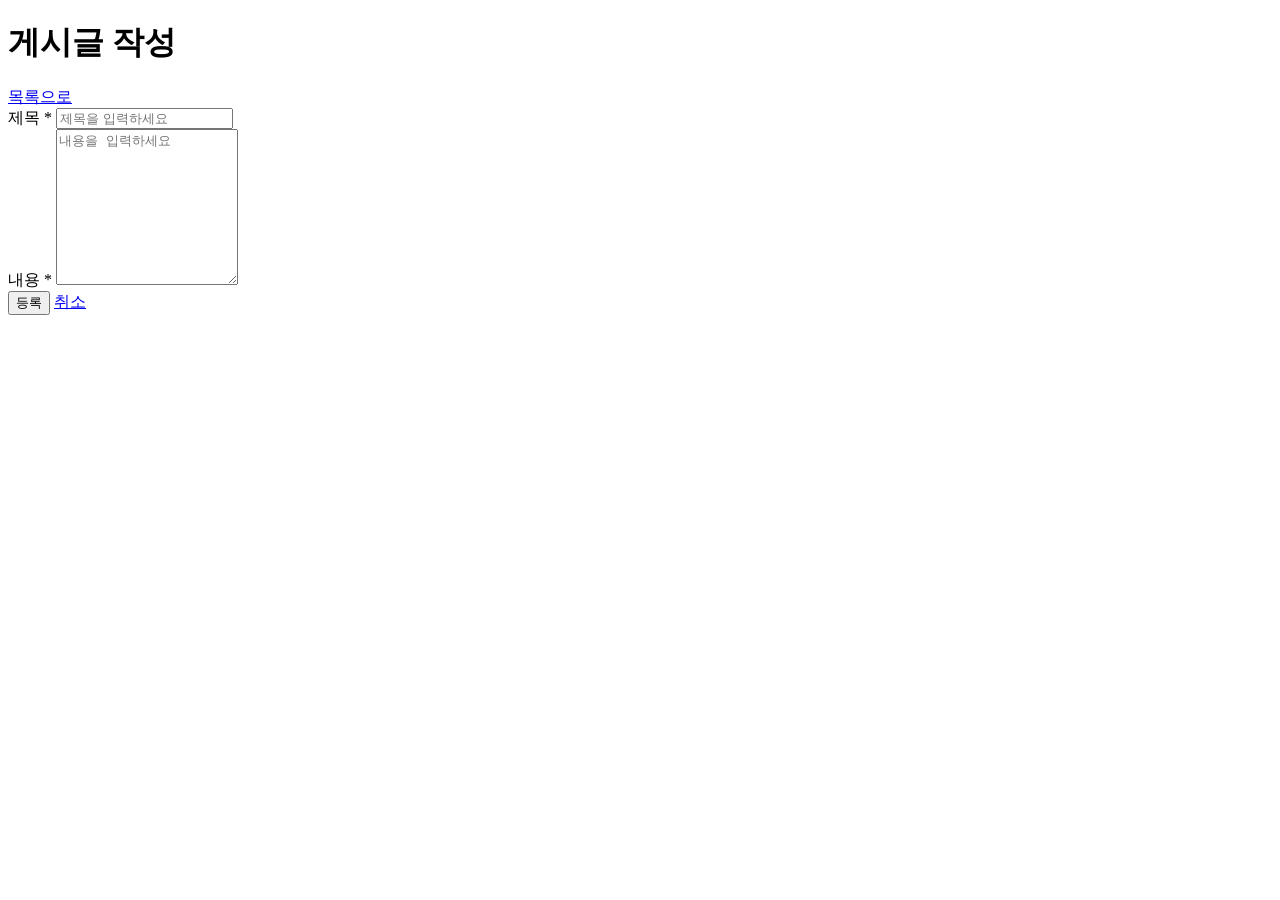
==== boardPrompt/src/main/resources/static/post-create.html @ 46d27ede "feat : 게시글 등록 구현" ====
<!DOCTYPE html>
<html lang="ko">
<head>
    <meta charset="UTF-8">
    <meta name="viewport" content="width=device-width, initial-scale=1.0">
    <title>게시글 작성</title>
    <link rel="stylesheet" href="/css/post.css">
</head>
<body>
    <div class="container">
        <header class="page-header">
            <h1>게시글 작성</h1>
            <a href="/index.html" class="btn btn-secondary">목록으로</a>
        </header>

        <div id="messageArea" class="message-area" aria-live="polite"></div>

        <form id="createForm" class="post-form">
            <div class="form-group">
                <label for="title">제목 <span class="required">*</span></label>
                <input type="text" id="title" name="title" required placeholder="제목을 입력하세요" autocomplete="off">
                <span class="field-error" id="titleError" role="alert"></span>
            </div>
            <div class="form-group">
                <label for="content">내용 <span class="required">*</span></label>
                <textarea id="content" name="content" required placeholder="내용을 입력하세요" rows="10"></textarea>
                <span class="field-error" id="contentError" role="alert"></span>
            </div>
            <div class="form-actions">
                <button type="submit" class="btn btn-primary" id="submitBtn">등록</button>
                <a href="/index.html" class="btn btn-secondary">취소</a>
            </div>
        </form>
    </div>
    <script src="/js/post-create.js"></script>
</body>
</html>
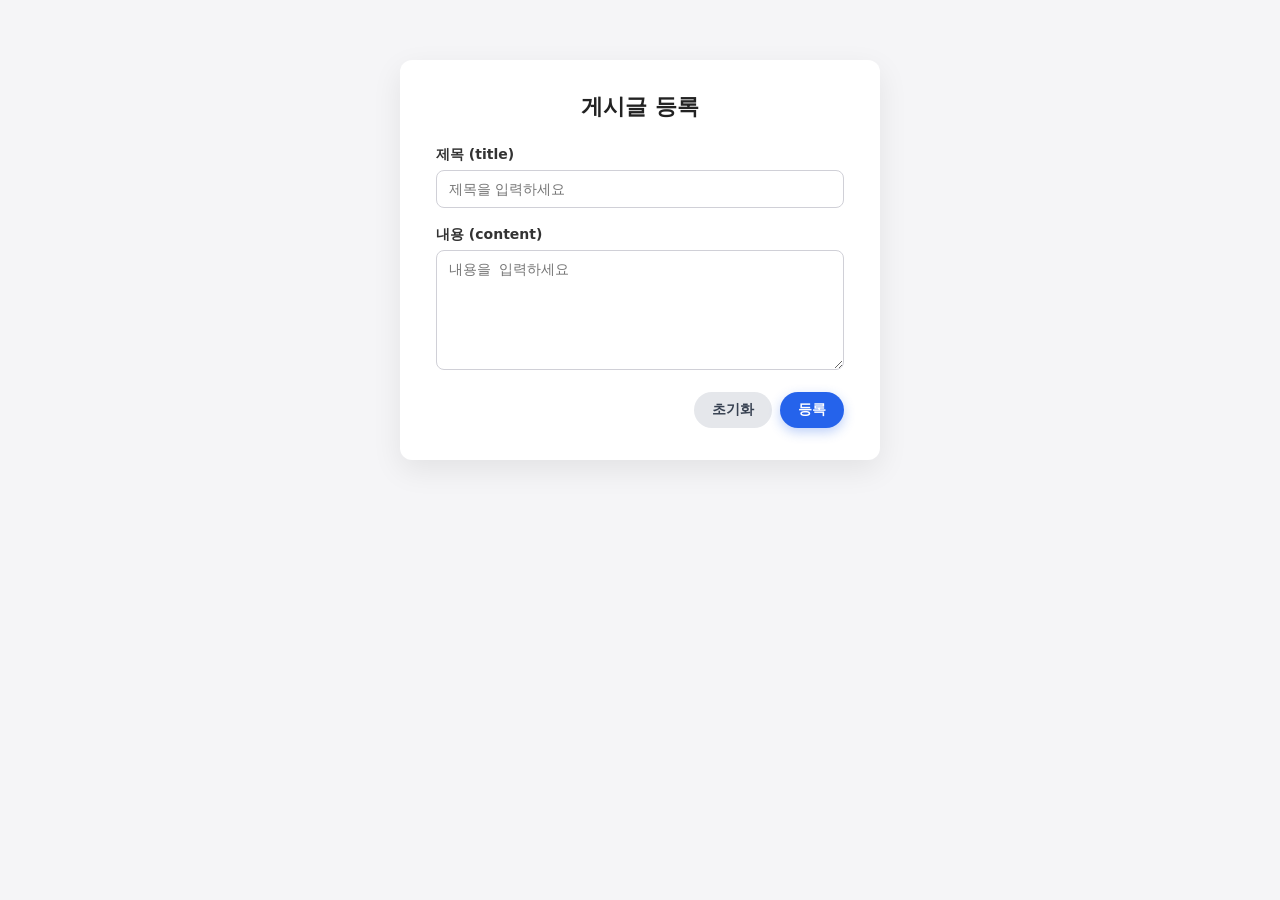
==== commit c3cdc084: "feat: 프로젝트 등록" ====
--- a/boardPrompt/src/main/resources/static/post-create.html
+++ b/boardPrompt/src/main/resources/static/post-create.html
@@ -1,37 +1,277 @@
 <!DOCTYPE html>
 <html lang="ko">
 <head>
-    <meta charset="UTF-8">
-    <meta name="viewport" content="width=device-width, initial-scale=1.0">
-    <title>게시글 작성</title>
-    <link rel="stylesheet" href="/css/post.css">
+  <meta charset="UTF-8" />
+  <title>게시글 등록</title>
+  <style>
+    body {
+      font-family: system-ui, -apple-system, BlinkMacSystemFont, "Segoe UI", sans-serif;
+      background-color: #f5f5f7;
+      margin: 0;
+      padding: 0;
+      display: flex;
+      justify-content: center;
+      align-items: flex-start;
+      min-height: 100vh;
+    }
+
+    .container {
+      margin-top: 60px;
+      background: #ffffff;
+      padding: 32px 36px;
+      border-radius: 12px;
+      box-shadow: 0 10px 30px rgba(0, 0, 0, 0.08);
+      width: 480px;
+      box-sizing: border-box;
+    }
+
+    h1 {
+      margin: 0 0 24px;
+      font-size: 22px;
+      color: #222;
+      text-align: center;
+    }
+
+    .form-group {
+      margin-bottom: 18px;
+    }
+
+    label {
+      display: block;
+      font-size: 14px;
+      font-weight: 600;
+      color: #333;
+      margin-bottom: 6px;
+    }
+
+    input[type="text"],
+    textarea {
+      width: 100%;
+      box-sizing: border-box;
+      padding: 10px 12px;
+      border-radius: 8px;
+      border: 1px solid #d0d0d7;
+      font-size: 14px;
+      outline: none;
+      transition: border-color 0.2s, box-shadow 0.2s;
+      resize: vertical;
+      min-height: 120px;
+    }
+
+    input[type="text"] {
+      min-height: auto;
+    }
+
+    input[type="text"]:focus,
+    textarea:focus {
+      border-color: #3b82f6;
+      box-shadow: 0 0 0 3px rgba(59, 130, 246, 0.18);
+    }
+
+    .actions {
+      margin-top: 8px;
+      display: flex;
+      justify-content: flex-end;
+      gap: 8px;
+      align-items: center;
+    }
+
+    button {
+      border: none;
+      border-radius: 999px;
+      padding: 9px 18px;
+      font-size: 14px;
+      font-weight: 600;
+      cursor: pointer;
+      transition: background-color 0.2s, transform 0.05s, box-shadow 0.2s;
+    }
+
+    button:active {
+      transform: translateY(1px);
+      box-shadow: none;
+    }
+
+    #submitBtn {
+      background-color: #2563eb;
+      color: white;
+      box-shadow: 0 4px 12px rgba(37, 99, 235, 0.3);
+    }
+
+    #submitBtn:disabled {
+      background-color: #9ca3af;
+      box-shadow: none;
+      cursor: default;
+    }
+
+    #resetBtn {
+      background-color: #e5e7eb;
+      color: #374151;
+    }
+
+    .message {
+      margin-top: 16px;
+      font-size: 13px;
+      padding: 10px 12px;
+      border-radius: 8px;
+      display: none;
+      white-space: pre-line;
+    }
+
+    .message.success {
+      background-color: #ecfdf3;
+      color: #166534;
+      border: 1px solid #bbf7d0;
+    }
+
+    .message.error {
+      background-color: #fef2f2;
+      color: #b91c1c;
+      border: 1px solid #fecaca;
+    }
+
+    .field-error {
+      font-size: 12px;
+      color: #b91c1c;
+      margin-top: 4px;
+      display: none;
+    }
+  </style>
 </head>
 <body>
-    <div class="container">
-        <header class="page-header">
-            <h1>게시글 작성</h1>
-            <a href="/index.html" class="btn btn-secondary">목록으로</a>
-        </header>
-
-        <div id="messageArea" class="message-area" aria-live="polite"></div>
-
-        <form id="createForm" class="post-form">
-            <div class="form-group">
-                <label for="title">제목 <span class="required">*</span></label>
-                <input type="text" id="title" name="title" required placeholder="제목을 입력하세요" autocomplete="off">
-                <span class="field-error" id="titleError" role="alert"></span>
-            </div>
-            <div class="form-group">
-                <label for="content">내용 <span class="required">*</span></label>
-                <textarea id="content" name="content" required placeholder="내용을 입력하세요" rows="10"></textarea>
-                <span class="field-error" id="contentError" role="alert"></span>
-            </div>
-            <div class="form-actions">
-                <button type="submit" class="btn btn-primary" id="submitBtn">등록</button>
-                <a href="/index.html" class="btn btn-secondary">취소</a>
-            </div>
-        </form>
-    </div>
-    <script src="/js/post-create.js"></script>
+  <div class="container">
+    <h1>게시글 등록</h1>
+
+    <form id="postForm">
+      <div class="form-group">
+        <label for="title">제목 (title)</label>
+        <input type="text" id="title" name="title" placeholder="제목을 입력하세요" />
+        <div id="titleError" class="field-error">제목은 필수입니다.</div>
+      </div>
+
+      <div class="form-group">
+        <label for="content">내용 (content)</label>
+        <textarea id="content" name="content" placeholder="내용을 입력하세요"></textarea>
+        <div id="contentError" class="field-error">내용은 필수입니다.</div>
+      </div>
+
+      <div class="actions">
+        <button type="button" id="resetBtn">초기화</button>
+        <button type="submit" id="submitBtn">등록</button>
+      </div>
+    </form>
+
+    <div id="globalMessage" class="message"></div>
+  </div>
+
+  <script>
+    const form = document.getElementById('postForm');
+    const titleInput = document.getElementById('title');
+    const contentInput = document.getElementById('content');
+    const submitBtn = document.getElementById('submitBtn');
+    const resetBtn = document.getElementById('resetBtn');
+    const globalMessage = document.getElementById('globalMessage');
+    const titleError = document.getElementById('titleError');
+    const contentError = document.getElementById('contentError');
+
+    function clearFieldErrors() {
+      titleError.style.display = 'none';
+      contentError.style.display = 'none';
+    }
+
+    function showGlobalMessage(type, text) {
+      globalMessage.classList.remove('success', 'error');
+      globalMessage.classList.add(type);
+      globalMessage.textContent = text;
+      globalMessage.style.display = 'block';
+    }
+
+    function clearGlobalMessage() {
+      globalMessage.style.display = 'none';
+      globalMessage.textContent = '';
+      globalMessage.classList.remove('success', 'error');
+    }
+
+    async function createPost(title, content) {
+      const response = await fetch('/api/posts', {
+        method: 'POST',
+        headers: {
+          'Content-Type': 'application/json'
+        },
+        body: JSON.stringify({ title, content })
+      });
+
+      const contentType = response.headers.get('Content-Type') || '';
+      let body = null;
+      if (contentType.includes('application/json')) {
+        body = await response.json().catch(() => null);
+      } else {
+        body = await response.text().catch(() => null);
+      }
+
+      if (!response.ok) {
+        throw { status: response.status, body };
+      }
+
+      return body;
+    }
+
+    form.addEventListener('submit', async (event) => {
+      event.preventDefault();
+      clearFieldErrors();
+      clearGlobalMessage();
+
+      const title = titleInput.value.trim();
+      const content = contentInput.value.trim();
+
+      let hasError = false;
+      if (!title) {
+        titleError.style.display = 'block';
+        hasError = true;
+      }
+      if (!content) {
+        contentError.style.display = 'block';
+        hasError = true;
+      }
+      if (hasError) {
+        showGlobalMessage('error', '필수 항목을 입력해주세요.');
+        return;
+      }
+
+      submitBtn.disabled = true;
+
+      try {
+        const result = await createPost(title, content);
+        const idText = result && typeof result.id !== 'undefined'
+          ? ` (id: ${result.id})`
+          : '';
+
+        showGlobalMessage('success', `게시글이 성공적으로 등록되었습니다.${idText}`);
+        form.reset();
+      } catch (err) {
+        console.error('게시글 등록 실패:', err);
+
+        let message = '게시글 등록에 실패했습니다. 잠시 후 다시 시도해주세요.';
+
+        if (err && err.status === 400 && err.body) {
+          if (typeof err.body === 'string') {
+            message = err.body;
+          } else if (err.body.message) {
+            message = err.body.message;
+          }
+        }
+
+        showGlobalMessage('error', message);
+      } finally {
+        submitBtn.disabled = false;
+      }
+    });
+
+    resetBtn.addEventListener('click', () => {
+      form.reset();
+      clearFieldErrors();
+      clearGlobalMessage();
+    });
+  </script>
 </body>
 </html>
+
